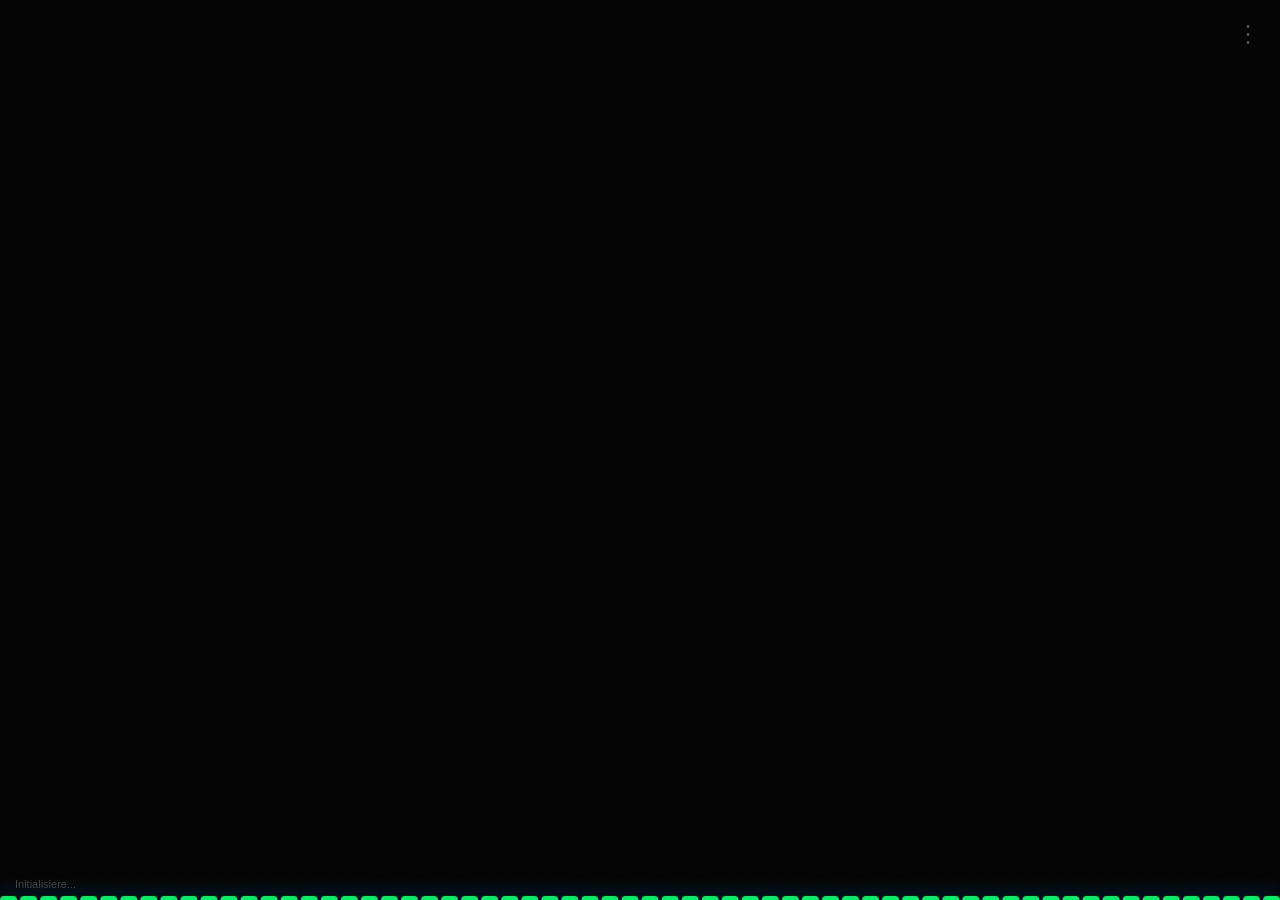
==== web/index.html @ a4150548 "inital release" ====
<!DOCTYPE html>
<html lang="de">
<head>
    <meta charset="UTF-8">
    <title>Pro Visualizer</title>
    <style>
        body { 
            margin: 0; 
            overflow: hidden; 
            background-color: #050505; 
            font-family: 'Segoe UI', sans-serif; 
            user-select: none; 
            color: #eee; 
        }

        #container { 
            width: 100%; 
            height: 100vh; 
            position: relative; 
            display: flex; 
            justify-content: center; 
            align-items: flex-end; 
        }

        canvas { 
            width: 100%; 
            height: 100%; 
            display: block; 
        }
        
        /* MEDIA INFO OVERLAY */
        #media-overlay {
            position: absolute;
            display: flex; 
            align-items: center;
            background: rgba(20, 20, 20, 0.6);
            backdrop-filter: blur(8px);
            padding: 10px; 
            border-radius: 12px;
            border: 1px solid rgba(255,255,255,0.1);
            max-width: 350px; 
            opacity: 0;
            transition: opacity 1s ease, top 0.5s, left 0.5s, right 0.5s, bottom 0.5s;
            z-index: 10;
        }
        
        .pos-tl { top: 20px; left: 20px; bottom: auto; right: auto; }
        .pos-tr { top: 20px; right: 20px; bottom: auto; left: auto; flex-direction: row-reverse; text-align: right; }
        .pos-bl { bottom: 20px; left: 20px; top: auto; right: auto; }
        .pos-br { bottom: 20px; right: 20px; top: auto; left: auto; flex-direction: row-reverse; text-align: right; }

        .pos-tr #media-cover, .pos-br #media-cover { margin-right: 0; margin-left: 12px; }

        #media-cover {
            width: 60px; height: 60px;
            border-radius: 6px; 
            object-fit: cover;
            margin-right: 12px; 
            background: #222;
            box-shadow: 0 4px 10px rgba(0,0,0,0.5);
            display: none; 
        }

        #media-text { display: flex; flex-direction: column; overflow: hidden; }
        #media-title { font-weight: bold; font-size: 14px; white-space: nowrap; overflow: hidden; text-overflow: ellipsis; color: #fff; margin-bottom: 2px; }
        #media-artist { font-size: 12px; color: #aaa; white-space: nowrap; overflow: hidden; text-overflow: ellipsis; }

        /* MENU BUTTON */
        #menu-btn {
            position: absolute; top: 15px; right: 15px;
            font-size: 24px; cursor: pointer; color: rgba(255,255,255,0.3);
            z-index: 50; padding: 5px; transition: color 0.3s;
        }
        #menu-btn:hover { color: white; }

        /* SETTINGS OVERLAY */
        #settings-modal {
            position: absolute; top: 50%; left: 50%;
            transform: translate(-50%, -50%);
            background: rgba(20, 20, 20, 0.95);
            border: 1px solid #444;
            padding: 25px; border-radius: 10px;
            box-shadow: 0 0 30px rgba(0,0,0,0.8);
            display: none;
            flex-direction: column; gap: 15px;
            width: 320px; z-index: 100;
            backdrop-filter: blur(10px);
        }
        
        #settings-modal h2 { margin: 0 0 10px 0; font-size: 18px; border-bottom: 1px solid #444; padding-bottom: 5px; }
        .setting-row { display: flex; justify-content: space-between; align-items: center; }
        .setting-col { display: flex; flex-direction: column; gap: 5px; margin-bottom: 5px; }

        select, input[type=range] { background: #333; color: white; border: 1px solid #555; padding: 5px; border-radius: 4px; outline: none; }
        
        button#save-btn {
            margin-top: 10px; background: #0575E6; border: none; color: white; 
            padding: 8px; border-radius: 4px; cursor: pointer; font-weight: bold;
        }
        button#save-btn:hover { background: #00F260; color: #000; }
        
        /* LOG CONSOLE */
        #console-overlay {
            position: absolute; top: 50px; left: 50px; right: 50px; bottom: 50px;
            background-color: rgba(10, 10, 10, 0.95); border: 1px solid #333; border-radius: 8px;
            z-index: 9999; display: none; flex-direction: column; font-family: monospace;
            backdrop-filter: blur(5px);
        }
        #console-body { flex: 1; padding: 10px; overflow-y: auto; font-size: 12px; }
        
        #status { position: absolute; bottom: 10px; left: 15px; color: #444; font-size: 11px; z-index: 5; }
    </style>
</head>
<body>

    <div id="container">
        <!-- Media Info -->
        <div id="media-overlay" class="pos-tl">
            <img id="media-cover" src="" alt="Cover">
            <div id="media-text">
                <div id="media-title"></div>
                <div id="media-artist"></div>
            </div>
        </div>

        <div id="menu-btn" onclick="toggleSettings()">&#8942;</div>

        <!-- Settings Modal -->
        <div id="settings-modal">
            <h2>Einstellungen</h2>
            
            <div class="setting-row">
                <label>Style:</label>
                <select id="style-select" onchange="changeStyle(this.value)">
                    <option value="neon">Neon Flow</option>
                    <option value="kitt">K.I.T.T.</option>
                    <option value="led">LED Matrix</option>
                    <option value="vu">Analog VU Meter</option>
                    <option value="magiceye">Magisches Auge</option>
                    <option value="synthwave">Synthwave 80s</option>
                    <option value="HoloRenderer">Radial Gravity Core</option>
                    <option value="nyancat">Nyan Cat</option>
                </select>
            </div>

            <div class="setting-row">
                <label>Gain (Gesamt):</label>
                <input type="range" min="0.1" max="3.0" step="0.05" value="1.0" oninput="updateSens(this.value)" id="sens-slider">
            </div>

            <div class="setting-row">
                <label>Info Position:</label>
                <select id="pos-select" onchange="updateMediaPos(this.value)">
                    <option value="top-left">Oben Links</option>
                    <option value="top-right">Oben Rechts</option>
                    <option value="bottom-left">Unten Links</option>
                    <option value="bottom-right">Unten Rechts</option>
                </select>
            </div>

            <!-- BASS CONFIG SEKTION -->
            <div style="border-top:1px solid #444; margin-top:5px; padding-top:10px;">
                <div class="setting-row" style="margin-bottom:5px;">
                    <label style="color:#ddd; font-weight:bold;">Bass-Meter Config</label>
                    <span id="hz-display" style="font-size:11px; color:#0f8; font-family:monospace;">30Hz - 80Hz</span>
                </div>

                <div class="setting-col">
                    <div class="setting-row">
                        <label style="font-size:12px; color:#aaa;">Bass Gain (Empfindl.):</label>
                        <span id="bass-sens-display" style="font-size:11px; color:#666;">1.2</span>
                    </div>
                    <input type="range" min="0.5" max="5.0" step="0.1" value="1.2" oninput="updateBassSens(this.value)" id="bass-sens-slider">
                </div>

                <div class="setting-col">
                    <div class="setting-row">
                        <label style="font-size:12px; color:#aaa;">Start-Frequenz (Offset):</label>
                    </div>
                    <input type="range" min="0" max="40" step="1" value="0" oninput="updateBassOffset(this.value)" id="bass-offset-slider">
                </div>

                <div class="setting-col">
                    <div class="setting-row">
                        <label style="font-size:12px; color:#aaa;">Bandbreite (Range):</label>
                        <span id="bass-val-display" style="font-size:11px; color:#666;">5</span>
                    </div>
                    <input type="range" min="1" max="20" step="1" value="5" oninput="updateBassRange(this.value)" id="bass-range-slider">
                </div>
            </div>

            <button id="save-btn" onclick="saveSettings()">Speichern (Strg+S)</button>
        </div>
        
        <canvas id="viz"></canvas>
        <div id="status">Initialisiere...</div>

        <!-- Log Konsole -->
        <div id="console-overlay">
            <div style="background:#222; padding:5px;">SYSTEM LOG [STRG+E to Close]</div>
            <div id="console-body"></div>
        </div>
    </div>

    <!-- EXTERNAL IMPORTS -->
    <script src="styles/neon.js"></script>
    <script src="styles/kitt.js"></script>
    <script src="styles/led.js"></script>
    <script src="styles/vu.js"></script>
    <script src="styles/magiceye.js"></script>

    <!-- MAIN APP LOGIC -->
    <script src="app.js"></script>
</body>
</html>
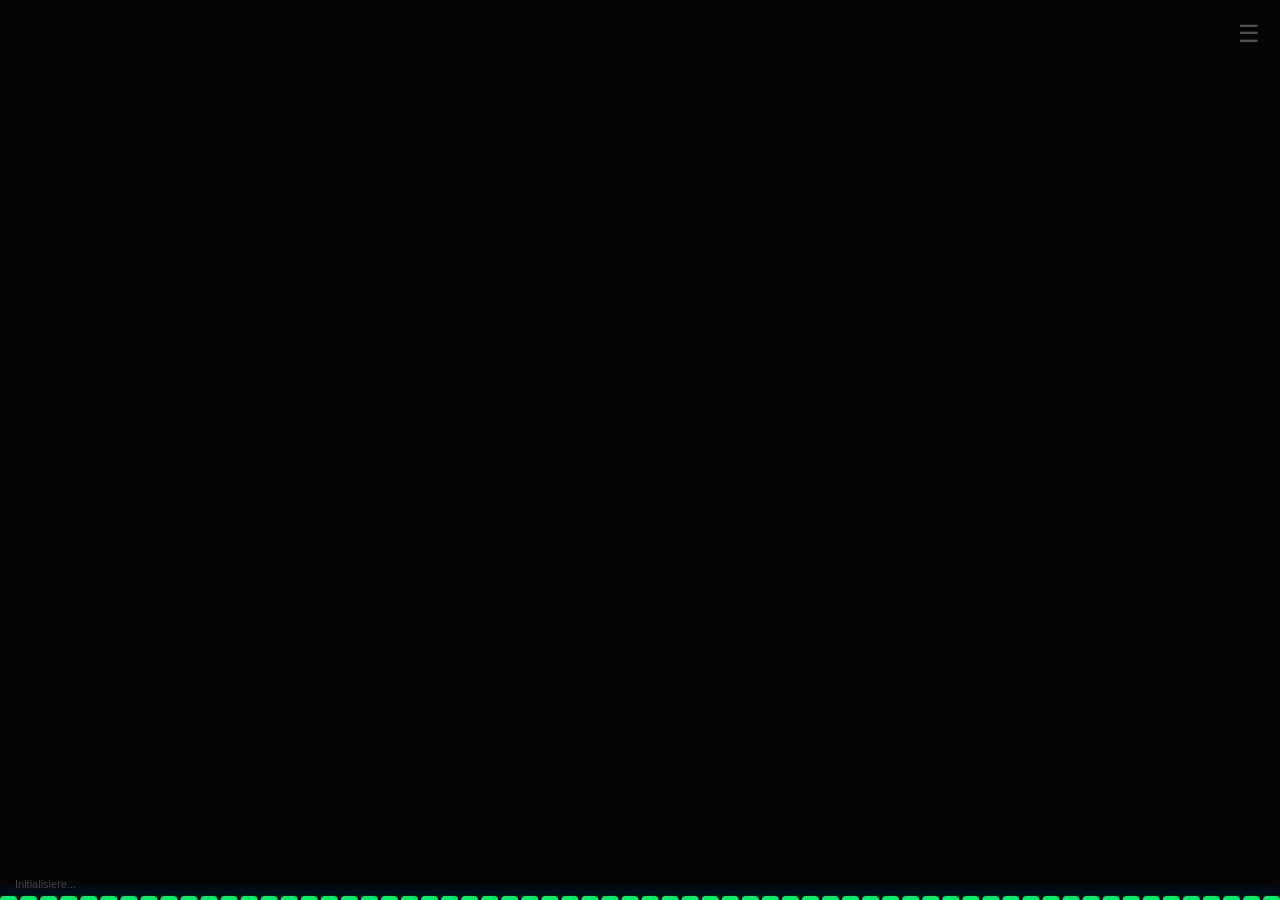
==== commit 4de38899: "Add better settings GUI" ====
--- a/web/index.html
+++ b/web/index.html
@@ -3,14 +3,24 @@
 <head>
     <meta charset="UTF-8">
     <title>Pro Visualizer</title>
-    <style>
+  <style>
+        :root {
+            --bg-color: #050505;
+            --modal-bg: #121212;
+            --panel-bg: #1e1e1e;
+            --accent-blue: #0078d7;
+            --text-main: #eeeeee;
+            --text-muted: #888888;
+            --border-color: #333333;
+        }
+
         body { 
             margin: 0; 
             overflow: hidden; 
-            background-color: #050505; 
-            font-family: 'Segoe UI', sans-serif; 
+            background-color: var(--bg-color); 
+            font-family: 'Segoe UI', Tahoma, Geneva, Verdana, sans-serif; 
             user-select: none; 
-            color: #eee; 
+            color: var(--text-main); 
         }
 
         #container { 
@@ -22,50 +32,51 @@
             align-items: flex-end; 
         }
 
-        canvas { 
-            width: 100%; 
-            height: 100%; 
-            display: block; 
+        canvas { width: 100%; height: 100%; display: block; }
+
+        /* --- MEDIA INFO --- */
+        #media-overlay {
+            position: absolute; display: flex; align-items: center;
+            background: rgba(30, 30, 30, 0.7); backdrop-filter: blur(10px);
+            padding: 10px; border-radius: 8px;
+            border: 1px solid rgba(255,255,255,0.05);
+            max-width: 350px; opacity: 0;
+            transition: opacity 1s ease; 
+            z-index: 10;
+        }
+
+        /* POSITION FIX: Reset unused coords with 'auto' */
+        .pos-tl { 
+            top: 20px; left: 20px; 
+            bottom: auto; right: auto; 
+            flex-direction: row; text-align: left; 
+        }
+        .pos-tr { 
+            top: 20px; right: 20px; 
+            bottom: auto; left: auto; 
+            flex-direction: row-reverse; text-align: right; 
+        }
+        .pos-bl { 
+            bottom: 20px; left: 20px; 
+            top: auto; right: auto; 
+            flex-direction: row; text-align: left; 
+        }
+        .pos-br { 
+            bottom: 20px; right: 20px; 
+            top: auto; left: auto; 
+            flex-direction: row-reverse; text-align: right; 
         }
         
-        /* MEDIA INFO OVERLAY */
-        #media-overlay {
-            position: absolute;
-            display: flex; 
-            align-items: center;
-            background: rgba(20, 20, 20, 0.6);
-            backdrop-filter: blur(8px);
-            padding: 10px; 
-            border-radius: 12px;
-            border: 1px solid rgba(255,255,255,0.1);
-            max-width: 350px; 
-            opacity: 0;
-            transition: opacity 1s ease, top 0.5s, left 0.5s, right 0.5s, bottom 0.5s;
-            z-index: 10;
-        }
-        
-        .pos-tl { top: 20px; left: 20px; bottom: auto; right: auto; }
-        .pos-tr { top: 20px; right: 20px; bottom: auto; left: auto; flex-direction: row-reverse; text-align: right; }
-        .pos-bl { bottom: 20px; left: 20px; top: auto; right: auto; }
-        .pos-br { bottom: 20px; right: 20px; top: auto; left: auto; flex-direction: row-reverse; text-align: right; }
-
+        /* Cover Margin Fix based on alignment */
+        .pos-tl #media-cover, .pos-bl #media-cover { margin-right: 12px; margin-left: 0; }
         .pos-tr #media-cover, .pos-br #media-cover { margin-right: 0; margin-left: 12px; }
 
-        #media-cover {
-            width: 60px; height: 60px;
-            border-radius: 6px; 
-            object-fit: cover;
-            margin-right: 12px; 
-            background: #222;
-            box-shadow: 0 4px 10px rgba(0,0,0,0.5);
-            display: none; 
-        }
-
+        #media-cover { width: 50px; height: 50px; border-radius: 4px; object-fit: cover; display: none; background: #222; }
         #media-text { display: flex; flex-direction: column; overflow: hidden; }
-        #media-title { font-weight: bold; font-size: 14px; white-space: nowrap; overflow: hidden; text-overflow: ellipsis; color: #fff; margin-bottom: 2px; }
+        #media-title { font-weight: 600; font-size: 14px; color: #fff; margin-bottom: 2px; white-space: nowrap; overflow: hidden; text-overflow: ellipsis; }
         #media-artist { font-size: 12px; color: #aaa; white-space: nowrap; overflow: hidden; text-overflow: ellipsis; }
 
-        /* MENU BUTTON */
+        /* --- MENU BUTTON --- */
         #menu-btn {
             position: absolute; top: 15px; right: 15px;
             font-size: 24px; cursor: pointer; color: rgba(255,255,255,0.3);
@@ -73,48 +84,91 @@
         }
         #menu-btn:hover { color: white; }
 
-        /* SETTINGS OVERLAY */
+        /* --- MODERN SETTINGS MODAL --- */
         #settings-modal {
             position: absolute; top: 50%; left: 50%;
             transform: translate(-50%, -50%);
-            background: rgba(20, 20, 20, 0.95);
-            border: 1px solid #444;
-            padding: 25px; border-radius: 10px;
-            box-shadow: 0 0 30px rgba(0,0,0,0.8);
-            display: none;
-            flex-direction: column; gap: 15px;
-            width: 320px; z-index: 100;
-            backdrop-filter: blur(10px);
-        }
-        
-        #settings-modal h2 { margin: 0 0 10px 0; font-size: 18px; border-bottom: 1px solid #444; padding-bottom: 5px; }
-        .setting-row { display: flex; justify-content: space-between; align-items: center; }
-        .setting-col { display: flex; flex-direction: column; gap: 5px; margin-bottom: 5px; }
-
-        select, input[type=range] { background: #333; color: white; border: 1px solid #555; padding: 5px; border-radius: 4px; outline: none; }
-        
-        button#save-btn {
-            margin-top: 10px; background: #0575E6; border: none; color: white; 
-            padding: 8px; border-radius: 4px; cursor: pointer; font-weight: bold;
-        }
-        button#save-btn:hover { background: #00F260; color: #000; }
-        
-        /* LOG CONSOLE */
-        #console-overlay {
-            position: absolute; top: 50px; left: 50px; right: 50px; bottom: 50px;
-            background-color: rgba(10, 10, 10, 0.95); border: 1px solid #333; border-radius: 8px;
-            z-index: 9999; display: none; flex-direction: column; font-family: monospace;
-            backdrop-filter: blur(5px);
-        }
+            width: 450px; height: 500px;
+            background: var(--modal-bg);
+            border: 1px solid var(--border-color);
+            border-radius: 12px;
+            box-shadow: 0 10px 40px rgba(0,0,0,0.8);
+            display: none; flex-direction: column;
+            z-index: 100; overflow: hidden;
+        }
+
+        /* HEADER / TABS */
+        .modal-header {
+            display: flex;
+            background: #181818;
+            border-bottom: 2px solid var(--border-color);
+        }
+        .tab-btn {
+            flex: 1; padding: 15px 0;
+            background: transparent; border: none;
+            color: var(--text-muted); font-weight: 600;
+            cursor: pointer; transition: 0.2s;
+            border-bottom: 3px solid transparent;
+        }
+        .tab-btn:hover { color: #fff; }
+        .tab-btn.active { color: #fff; border-bottom: 3px solid var(--accent-blue); }
+
+        /* CONTENT AREA */
+        .modal-content { flex: 1; overflow-y: auto; padding: 20px; }
+        .modal-content::-webkit-scrollbar { width: 6px; }
+        .modal-content::-webkit-scrollbar-track { background: #1a1a1a; }
+        .modal-content::-webkit-scrollbar-thumb { background: #444; border-radius: 3px; }
+
+        /* SECTIONS */
+        .section-group {
+            background: var(--panel-bg);
+            border: 1px solid var(--border-color);
+            border-radius: 6px; padding: 15px; margin-bottom: 20px;
+        }
+        .section-title {
+            color: var(--accent-blue); font-size: 11px; font-weight: bold;
+            text-transform: uppercase; letter-spacing: 1px; margin-bottom: 15px;
+        }
+
+        /* CONTROLS */
+        .control-row { display: flex; justify-content: space-between; align-items: center; margin-bottom: 12px; }
+        .control-row:last-child { margin-bottom: 0; }
+        .label-text { font-size: 13px; color: #ddd; }
+        .value-text { font-size: 13px; color: var(--accent-blue); font-family: monospace; min-width: 30px; text-align: right; }
+
+        /* ELEMENTS */
+        input[type=range] { -webkit-appearance: none; width: 140px; height: 4px; background: #444; border-radius: 2px; outline: none; }
+        input[type=range]::-webkit-slider-thumb { -webkit-appearance: none; width: 14px; height: 14px; background: #fff; border-radius: 50%; cursor: pointer; transition: 0.2s; }
+        input[type=range]::-webkit-slider-thumb:hover { transform: scale(1.2); }
+
+        .switch { position: relative; display: inline-block; width: 40px; height: 20px; }
+        .switch input { opacity: 0; width: 0; height: 0; }
+        .slider { position: absolute; cursor: pointer; top: 0; left: 0; right: 0; bottom: 0; background-color: #444; transition: .4s; border-radius: 20px; }
+        .slider:before { position: absolute; content: ""; height: 14px; width: 14px; left: 3px; bottom: 3px; background-color: white; transition: .4s; border-radius: 50%; }
+        input:checked + .slider { background-color: var(--accent-blue); }
+        input:checked + .slider:before { transform: translateX(20px); }
+
+        select { background: #252525; color: #fff; border: 1px solid #444; padding: 5px 10px; border-radius: 4px; outline: none; font-size: 13px; }
+
+        /* FOOTER */
+        .modal-footer { padding: 15px 20px; background: #181818; border-top: 1px solid var(--border-color); display: flex; justify-content: flex-end; }
+        #save-btn { background: var(--accent-blue); color: white; border: none; padding: 8px 20px; border-radius: 4px; font-weight: 600; cursor: pointer; font-size: 13px; transition: 0.2s; }
+        #save-btn:hover { filter: brightness(1.2); }
+
+        /* LOGIC */
+        .tab-content { display: none; }
+        .tab-content.active { display: block; animation: fadeIn 0.3s; }
+        @keyframes fadeIn { from { opacity: 0; transform: translateY(5px); } to { opacity: 1; transform: translateY(0); } }
+
+        #status { position: absolute; bottom: 10px; left: 15px; color: #444; font-size: 11px; z-index: 5; }
+        #console-overlay { position: absolute; top: 50px; left: 50px; right: 50px; bottom: 50px; background-color: rgba(10, 10, 10, 0.95); border: 1px solid #333; border-radius: 8px; z-index: 9999; display: none; flex-direction: column; font-family: monospace; backdrop-filter: blur(5px); }
         #console-body { flex: 1; padding: 10px; overflow-y: auto; font-size: 12px; }
-        
-        #status { position: absolute; bottom: 10px; left: 15px; color: #444; font-size: 11px; z-index: 5; }
     </style>
 </head>
 <body>
 
     <div id="container">
-        <!-- Media Info -->
+        <!-- Media Overlay -->
         <div id="media-overlay" class="pos-tl">
             <img id="media-cover" src="" alt="Cover">
             <div id="media-text">
@@ -123,92 +177,195 @@
             </div>
         </div>
 
-        <div id="menu-btn" onclick="toggleSettings()">&#8942;</div>
+        <!-- Menu Button -->
+        <div id="menu-btn" onclick="toggleSettings()">&#9776;</div>
 
         <!-- Settings Modal -->
         <div id="settings-modal">
-            <h2>Einstellungen</h2>
             
-            <div class="setting-row">
-                <label>Style:</label>
-                <select id="style-select" onchange="changeStyle(this.value)">
-                    <option value="neon">Neon Flow</option>
-                    <option value="kitt">K.I.T.T.</option>
-                    <option value="led">LED Matrix</option>
-                    <option value="vu">Analog VU Meter</option>
-                    <option value="magiceye">Magisches Auge</option>
-                    <option value="synthwave">Synthwave 80s</option>
-                    <option value="HoloRenderer">Radial Gravity Core</option>
-                    <option value="nyancat">Nyan Cat</option>
-                </select>
+            <!-- Tabs Header -->
+            <div class="modal-header">
+                <button class="tab-btn" onclick="openTab('general')">General</button>
+                <button class="tab-btn" onclick="openTab('audio')">Visuals</button>
+                <button class="tab-btn active" onclick="openTab('bass')">Bass Engine</button>
             </div>
 
-            <div class="setting-row">
-                <label>Gain (Gesamt):</label>
-                <input type="range" min="0.1" max="3.0" step="0.05" value="1.0" oninput="updateSens(this.value)" id="sens-slider">
+            <!-- Scrollable Content -->
+            <div class="modal-content">
+                
+                <!-- TAB: GENERAL -->
+                <div id="tab-general" class="tab-content">
+                    <div class="section-group">
+                        <div class="section-title">Overlay Settings</div>
+                        
+                        <div class="control-row">
+                            <span class="label-text">Media Info Position</span>
+                            <select id="pos-select" onchange="updateMediaPos(this.value)">
+                                <option value="top-left">Top Left</option>
+                                <option value="top-right">Top Right</option>
+                                <option value="bottom-left">Bottom Left</option>
+                                <option value="bottom-right">Bottom Right</option>
+                            </select>
+                        </div>
+                    </div>
+                </div>
+
+                <!-- TAB: VISUALS -->
+                <div id="tab-audio" class="tab-content">
+                    <div class="section-group">
+                        <div class="section-title">Visual Style</div>
+                        <div class="control-row">
+                            <span class="label-text">Select Theme</span>
+                            <select id="style-select" onchange="changeStyle(this.value)">
+                                <option value="neon">Neon Flow</option>
+                                <option value="kitt">K.I.T.T.</option>
+                                <option value="led">LED Matrix</option>
+                                <option value="vu">Analog VU</option>
+                                <option value="magiceye">Magic Eye</option>
+                                <option value="synthwave">Synthwave 80s</option>
+                                <option value="HoloRenderer">Gravity Core</option>
+                                <option value="nyancat">Nyan Cat</option>
+                            </select>
+                        </div>
+                    </div>
+
+                    <div class="section-group">
+                        <div class="section-title">Global Audio</div>
+                        <div class="control-row">
+                            <span class="label-text">Master Gain</span>
+                            <div style="display:flex; align-items:center; gap:10px;">
+                                <input type="range" min="0.1" max="3.0" step="0.05" value="1.0" oninput="updateLabel('lbl-gain', this.value); updateSens(this.value)" id="sens-slider">
+                                <span id="lbl-gain" class="value-text">1.0</span>
+                            </div>
+                        </div>
+                    </div>
+                </div>
+
+                <!-- TAB: BASS ENGINE -->
+                <div id="tab-bass" class="tab-content active">
+                    
+                    <!-- BASS DETECTION -->
+                    <div class="section-group">
+                        <div class="section-title">Bass Detection</div>
+                        
+                        <div class="control-row">
+                            <span class="label-text">Sensitivity</span>
+                            <div style="display:flex; align-items:center; gap:10px;">
+                                <input type="range" min="0.5" max="5.0" step="0.1" value="1.2" id="bass-sens-slider" oninput="updateLabel('lbl-bsens', this.value); updateBassSens(this.value)">
+                                <span id="lbl-bsens" class="value-text">1.2</span>
+                            </div>
+                        </div>
+
+                        <div class="control-row">
+                            <span class="label-text">Freq Range</span>
+                            <div style="display:flex; align-items:center; gap:10px;">
+                                <input type="range" min="1" max="20" step="1" value="5" id="bass-range-slider" oninput="updateLabel('lbl-brange', this.value); updateBassRange(this.value)">
+                                <span id="lbl-brange" class="value-text">5</span>
+                            </div>
+                        </div>
+
+                        <div class="control-row">
+                            <span class="label-text">Offset</span>
+                            <div style="display:flex; align-items:center; gap:10px;">
+                                <input type="range" min="0" max="40" step="1" value="0" id="bass-offset-slider" oninput="updateLabel('lbl-boffset', this.value); updateBassOffset(this.value)">
+                                <span id="lbl-boffset" class="value-text">0</span>
+                            </div>
+                        </div>
+                    </div>
+
+                    <!-- EFFECTS -->
+                    <div class="section-group">
+                        <div class="section-title">Effects</div>
+                        
+                        <div class="control-row">
+                            <span class="label-text">Visual Pulse</span>
+                            <label class="switch">
+                                <input type="checkbox" id="chk-pulse" checked>
+                                <span class="slider"></span>
+                            </label>
+                        </div>
+
+                        <div class="control-row">
+                            <span class="label-text">Particle</span>
+                            <label class="switch">
+                                <input type="checkbox" id="particle" checked>
+                                <span class="slider"></span>
+                            </label>
+                        </div>
+                    </div>
+
+                    <!-- Particle PROPERTIES -->
+                    <div class="section-group">
+                        <div class="section-title">Particle Properties</div>
+                        
+                        <div class="control-row">
+                            <span class="label-text">Threshold</span>
+                            <div style="display:flex; align-items:center; gap:10px;">
+                                <input type="range" min="0" max="100" value="20" id="particle-threshold" oninput="updateLabel('lbl-sthresh', this.value)">
+                                <span id="lbl-sthresh" class="value-text">20</span>
+                            </div>
+                        </div>
+
+                    <div class="control-row">
+                      <span class="label-text">Intensity</span>
+                      <div style="display:flex; align-items:center; gap:10px;">
+                        <input type="range" min="0" max="100" step="1" value="50" id="particle-intensity" oninput="updateLabel('lbl-sint', this.value)">
+                        <span id="lbl-sint" class="value-text">50</span>
+                      </div>
+                     </div>
+                    </div>
+
+                </div>
+
             </div>
 
-            <div class="setting-row">
-                <label>Info Position:</label>
-                <select id="pos-select" onchange="updateMediaPos(this.value)">
-                    <option value="top-left">Oben Links</option>
-                    <option value="top-right">Oben Rechts</option>
-                    <option value="bottom-left">Unten Links</option>
-                    <option value="bottom-right">Unten Rechts</option>
-                </select>
+            <!-- Footer -->
+            <div class="modal-footer">
+                <button id="save-btn" onclick="saveSettings()">Save Settings</button>
             </div>
-
-            <!-- BASS CONFIG SEKTION -->
-            <div style="border-top:1px solid #444; margin-top:5px; padding-top:10px;">
-                <div class="setting-row" style="margin-bottom:5px;">
-                    <label style="color:#ddd; font-weight:bold;">Bass-Meter Config</label>
-                    <span id="hz-display" style="font-size:11px; color:#0f8; font-family:monospace;">30Hz - 80Hz</span>
-                </div>
-
-                <div class="setting-col">
-                    <div class="setting-row">
-                        <label style="font-size:12px; color:#aaa;">Bass Gain (Empfindl.):</label>
-                        <span id="bass-sens-display" style="font-size:11px; color:#666;">1.2</span>
-                    </div>
-                    <input type="range" min="0.5" max="5.0" step="0.1" value="1.2" oninput="updateBassSens(this.value)" id="bass-sens-slider">
-                </div>
-
-                <div class="setting-col">
-                    <div class="setting-row">
-                        <label style="font-size:12px; color:#aaa;">Start-Frequenz (Offset):</label>
-                    </div>
-                    <input type="range" min="0" max="40" step="1" value="0" oninput="updateBassOffset(this.value)" id="bass-offset-slider">
-                </div>
-
-                <div class="setting-col">
-                    <div class="setting-row">
-                        <label style="font-size:12px; color:#aaa;">Bandbreite (Range):</label>
-                        <span id="bass-val-display" style="font-size:11px; color:#666;">5</span>
-                    </div>
-                    <input type="range" min="1" max="20" step="1" value="5" oninput="updateBassRange(this.value)" id="bass-range-slider">
-                </div>
-            </div>
-
-            <button id="save-btn" onclick="saveSettings()">Speichern (Strg+S)</button>
         </div>
-        
+
         <canvas id="viz"></canvas>
         <div id="status">Initialisiere...</div>
-
-        <!-- Log Konsole -->
+        
+        <!-- Log Console -->
         <div id="console-overlay">
             <div style="background:#222; padding:5px;">SYSTEM LOG [STRG+E to Close]</div>
             <div id="console-body"></div>
         </div>
     </div>
-
     <!-- EXTERNAL IMPORTS -->
     <script src="styles/neon.js"></script>
     <script src="styles/kitt.js"></script>
     <script src="styles/led.js"></script>
     <script src="styles/vu.js"></script>
     <script src="styles/magiceye.js"></script>
-
+     <script>
+        // --- UI UTILS ---
+        function toggleSettings() {
+            const modal = document.getElementById('settings-modal');
+            modal.style.display = (modal.style.display === 'flex') ? 'none' : 'flex';
+        }
+
+        function openTab(tabName) {
+            // Hide all
+            document.querySelectorAll('.tab-content').forEach(el => el.classList.remove('active'));
+            document.querySelectorAll('.tab-btn').forEach(el => el.classList.remove('active'));
+            
+            // Show target
+            document.getElementById('tab-' + tabName).classList.add('active');
+            
+            // Highlight button
+            const btns = document.querySelectorAll('.tab-btn');
+            if(tabName === 'general') btns[0].classList.add('active');
+            if(tabName === 'audio') btns[1].classList.add('active');
+            if(tabName === 'bass') btns[2].classList.add('active');
+        }
+
+        function updateLabel(id, val) {
+            document.getElementById(id).innerText = val;
+        }
+    </script>
     <!-- MAIN APP LOGIC -->
     <script src="app.js"></script>
 </body>
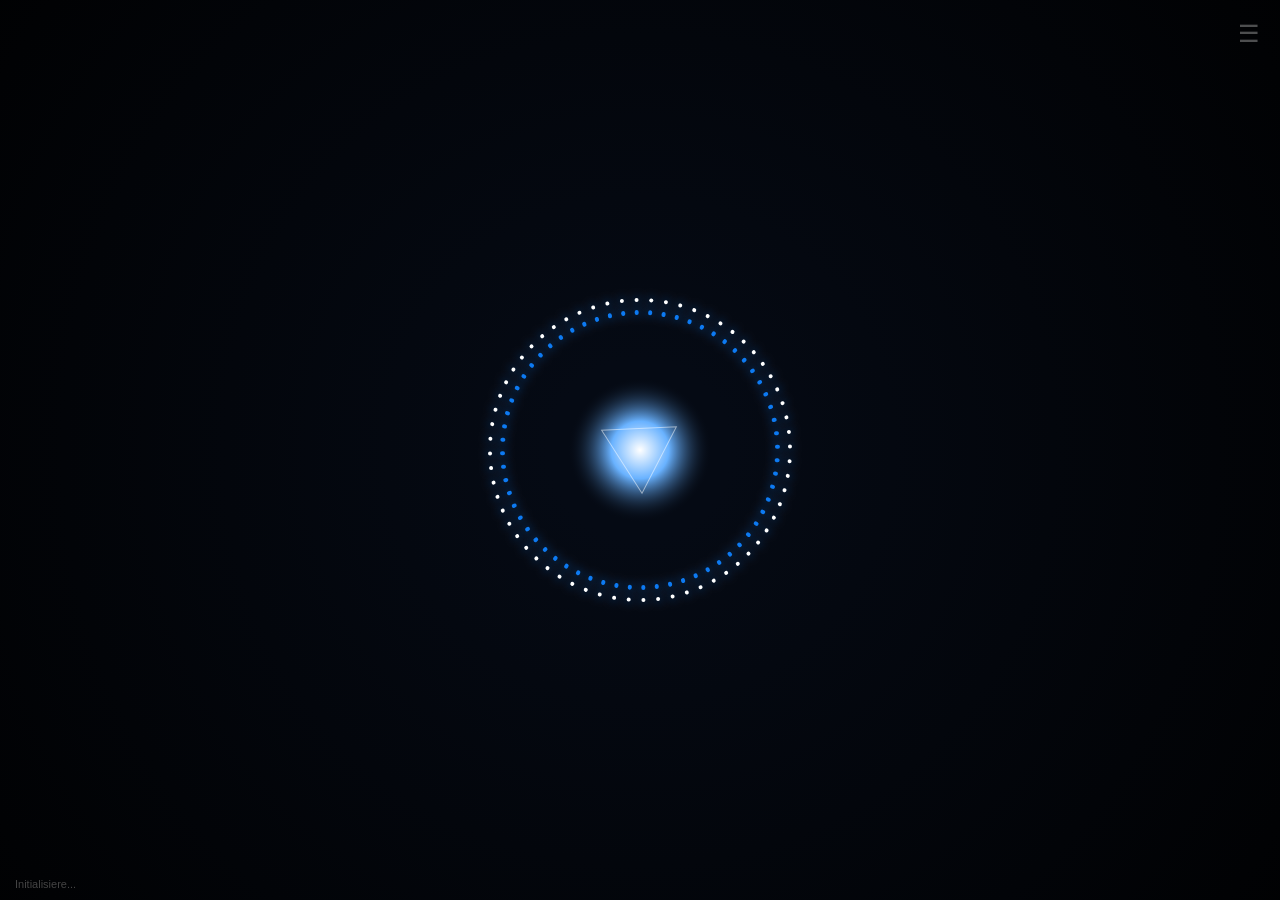
==== commit fc269427: "add LIVE SHOW LASER/METAL" ====
--- a/web/index.html
+++ b/web/index.html
@@ -225,6 +225,8 @@
                                 <option value="synthwave">Synthwave 80s</option>
                                 <option value="HoloRenderer">Gravity Core</option>
                                 <option value="nyancat">Nyan Cat</option>
+								<option value="lasershow">Laser Stage Show</option>
+								<option value="metal">Metal Stage Show</option>
                             </select>
                         </div>
                     </div>
@@ -340,6 +342,8 @@
     <script src="styles/led.js"></script>
     <script src="styles/vu.js"></script>
     <script src="styles/magiceye.js"></script>
+	<script src="styles/laser.js"></script>
+	<script src="styles/metal.js"></script>
      <script>
         // --- UI UTILS ---
         function toggleSettings() {
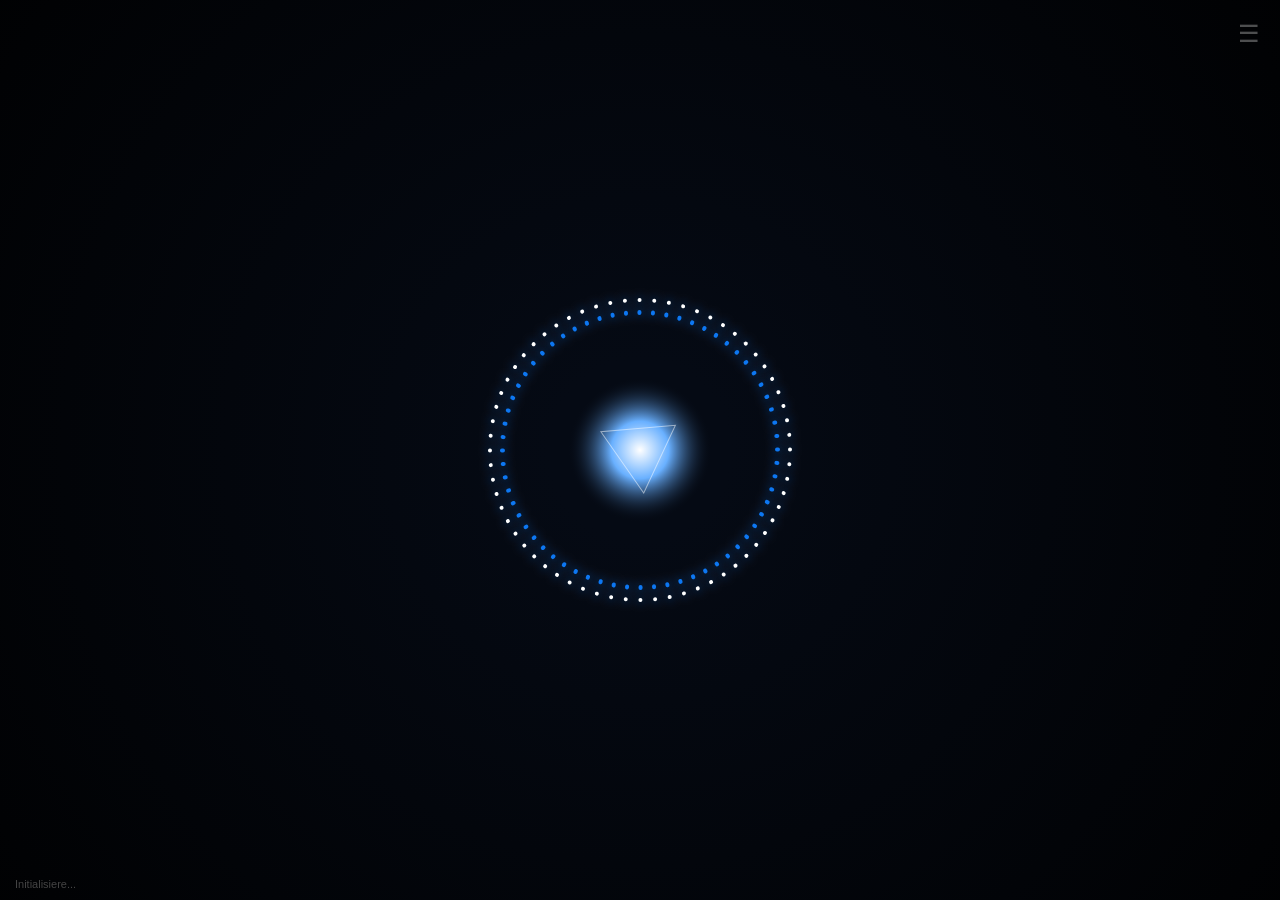
==== commit e1815f4b: "add live performance" ====
--- a/web/index.html
+++ b/web/index.html
@@ -227,6 +227,7 @@
                                 <option value="nyancat">Nyan Cat</option>
 								<option value="lasershow">Laser Stage Show</option>
 								<option value="metal">Metal Stage Show</option>
+								<option value="FractalOscilloscope">Fractal Oscilloscope</option>
                             </select>
                         </div>
                     </div>
@@ -344,6 +345,7 @@
     <script src="styles/magiceye.js"></script>
 	<script src="styles/laser.js"></script>
 	<script src="styles/metal.js"></script>
+	<script src="styles/FractalOscilloscope.js"></script>
      <script>
         // --- UI UTILS ---
         function toggleSettings() {
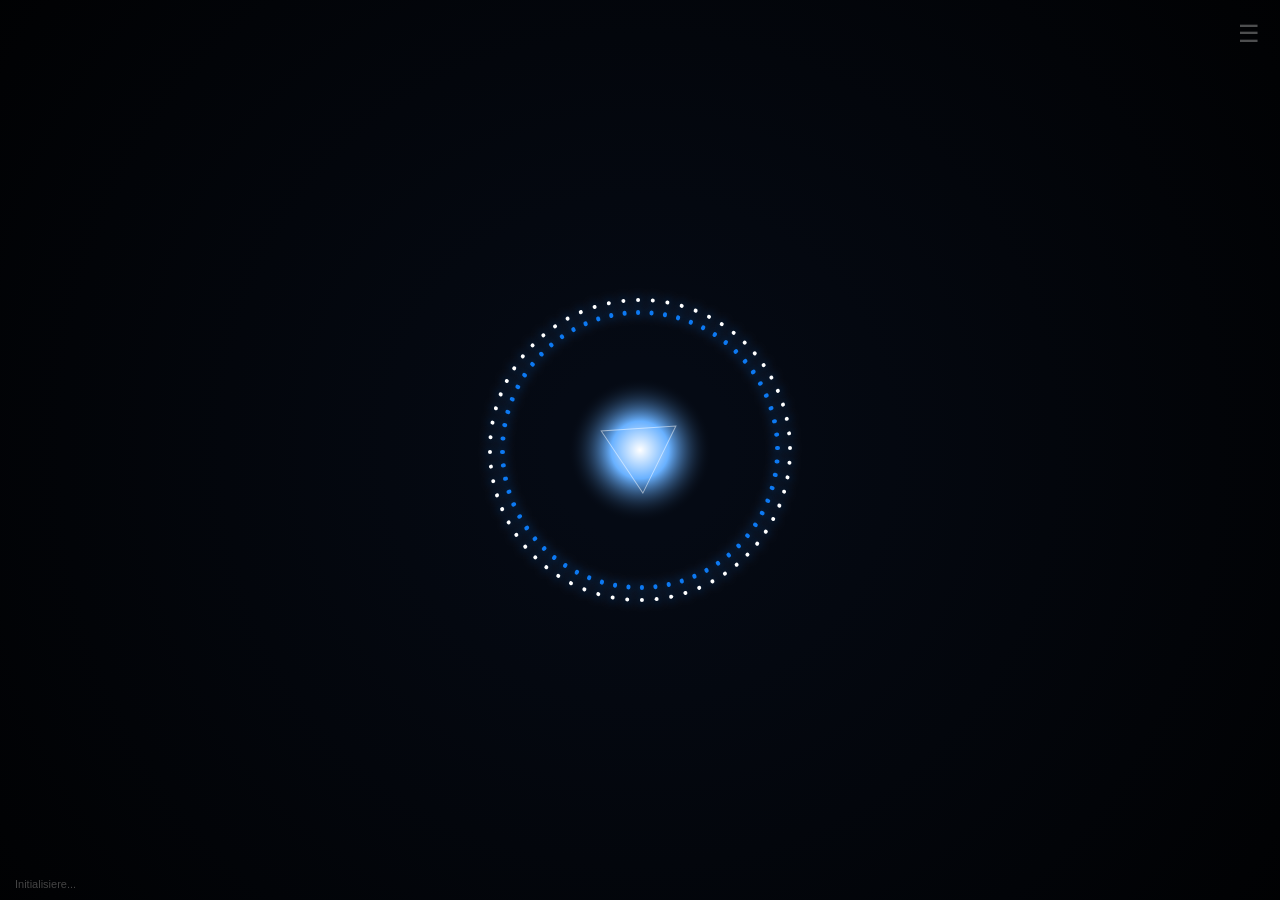
==== commit f06d1f6e: "Add new themes" ====
--- a/web/index.html
+++ b/web/index.html
@@ -228,6 +228,12 @@
 								<option value="lasershow">Laser Stage Show</option>
 								<option value="metal">Metal Stage Show</option>
 								<option value="FractalOscilloscope">Fractal Oscilloscope</option>
+								<option value="Dubstep">Dubstep</option>
+								<option value="amp">Old Amp</option>
+								<option value="lemontree">Lemon Tree</option>
+								<option value="deepsea">Deepsea</option>
+								<option value="scope">Scope</option>
+								<option value="wave">Neon Wave</option>
                             </select>
                         </div>
                     </div>
@@ -346,6 +352,12 @@
 	<script src="styles/laser.js"></script>
 	<script src="styles/metal.js"></script>
 	<script src="styles/FractalOscilloscope.js"></script>
+	<script src="styles/Dubstep.js"></script>
+	<script src="styles/amp.js"></script>
+	<script src="styles/lemontree.js"></script>
+	<script src="styles/deepsea.js"></script>
+	<script src="styles/scope.js"></script>
+	<script src="styles/wave.js"></script>
      <script>
         // --- UI UTILS ---
         function toggleSettings() {
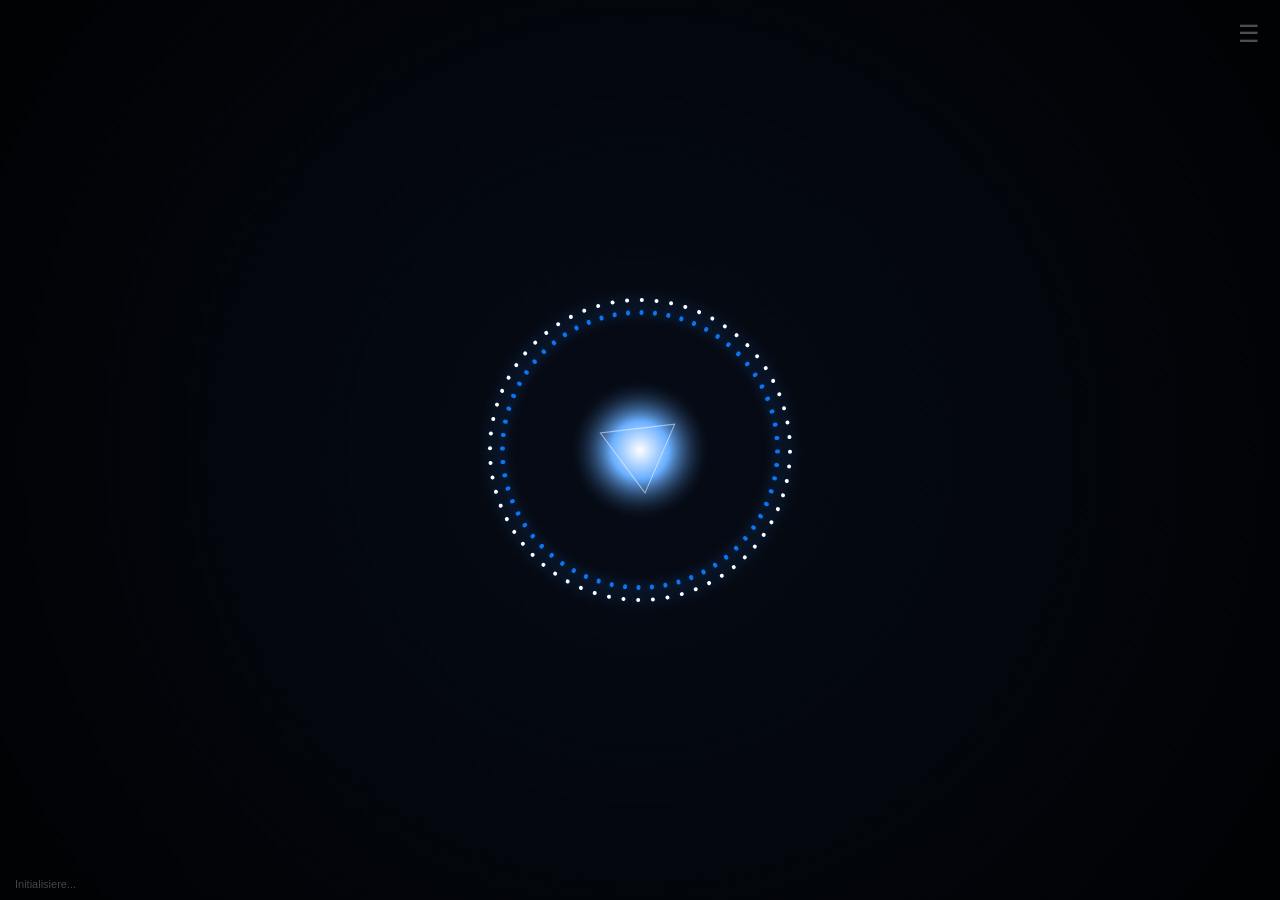
==== commit b8cced14: "Add themes" ====
--- a/web/index.html
+++ b/web/index.html
@@ -234,6 +234,9 @@
 								<option value="deepsea">Deepsea</option>
 								<option value="scope">Scope</option>
 								<option value="wave">Neon Wave</option>
+								<option value="oscilloscopemusic">Oscilloscope Music</option>
+								<option value="metalconcert">Metal Concert</option>
+								<option value="background">A perfect background (if you are cosyfluf)</option>
                             </select>
                         </div>
                     </div>
@@ -358,6 +361,9 @@
 	<script src="styles/deepsea.js"></script>
 	<script src="styles/scope.js"></script>
 	<script src="styles/wave.js"></script>
+	<script src="styles/oscilloscopemusic.js"></script>
+	<script src="styles/metalconcert.js"></script>
+	<script src="styles/background.js"></script>
      <script>
         // --- UI UTILS ---
         function toggleSettings() {
@@ -384,7 +390,6 @@
             document.getElementById(id).innerText = val;
         }
     </script>
-    <!-- MAIN APP LOGIC -->
     <script src="app.js"></script>
 </body>
 </html>
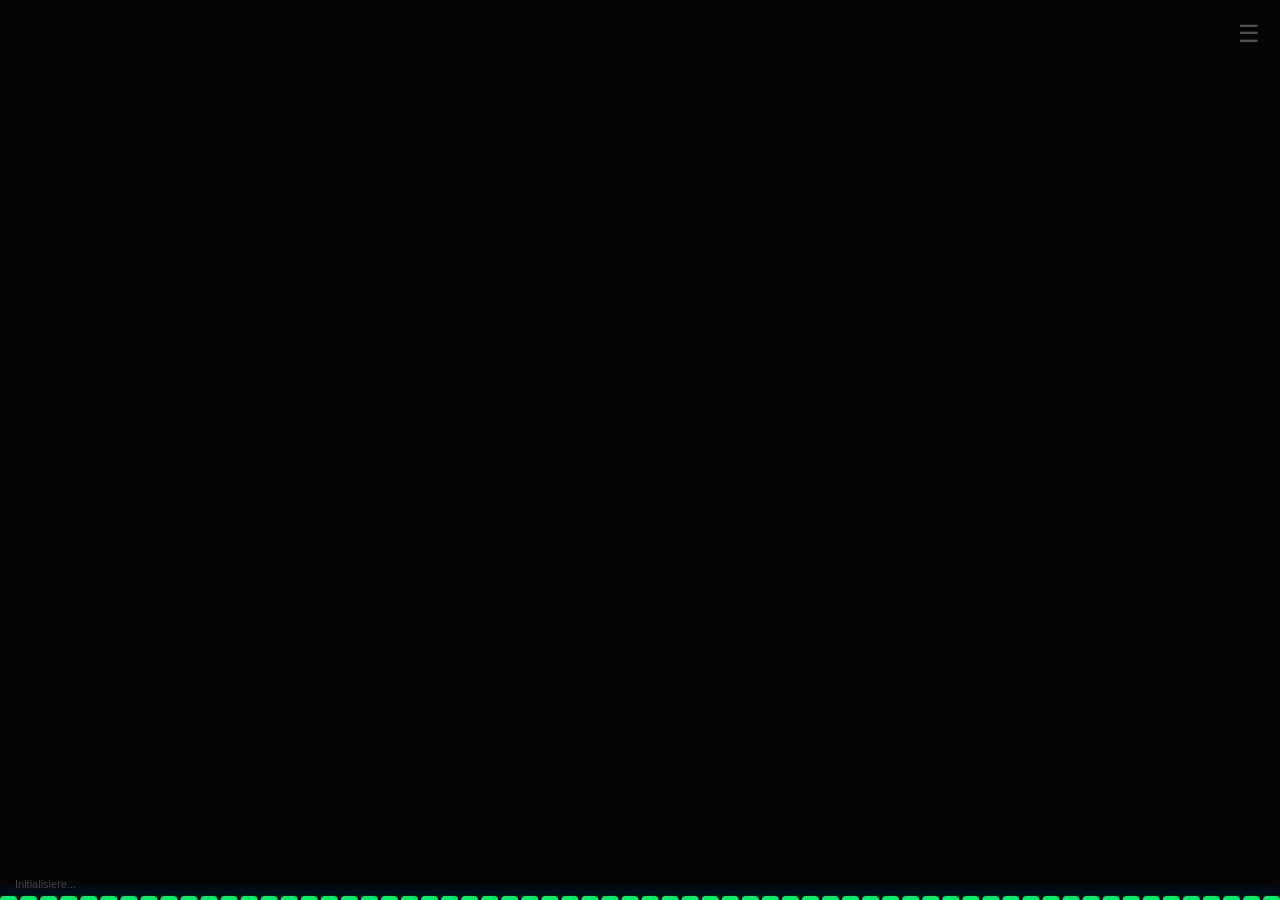
==== commit ff92e576: "Add editor/Cleaned files" ====
--- a/web/index.html
+++ b/web/index.html
@@ -3,7 +3,7 @@
 <head>
     <meta charset="UTF-8">
     <title>Pro Visualizer</title>
-  <style>
+    <style>
         :root {
             --bg-color: #050505;
             --modal-bg: #121212;
@@ -45,29 +45,11 @@
             z-index: 10;
         }
 
-        /* POSITION FIX: Reset unused coords with 'auto' */
-        .pos-tl { 
-            top: 20px; left: 20px; 
-            bottom: auto; right: auto; 
-            flex-direction: row; text-align: left; 
-        }
-        .pos-tr { 
-            top: 20px; right: 20px; 
-            bottom: auto; left: auto; 
-            flex-direction: row-reverse; text-align: right; 
-        }
-        .pos-bl { 
-            bottom: 20px; left: 20px; 
-            top: auto; right: auto; 
-            flex-direction: row; text-align: left; 
-        }
-        .pos-br { 
-            bottom: 20px; right: 20px; 
-            top: auto; left: auto; 
-            flex-direction: row-reverse; text-align: right; 
-        }
+        .pos-tl { top: 20px; left: 20px; bottom: auto; right: auto; flex-direction: row; text-align: left; }
+        .pos-tr { top: 20px; right: 20px; bottom: auto; left: auto; flex-direction: row-reverse; text-align: right; }
+        .pos-bl { bottom: 20px; left: 20px; top: auto; right: auto; flex-direction: row; text-align: left; }
+        .pos-br { bottom: 20px; right: 20px; top: auto; left: auto; flex-direction: row-reverse; text-align: right; }
         
-        /* Cover Margin Fix based on alignment */
         .pos-tl #media-cover, .pos-bl #media-cover { margin-right: 12px; margin-left: 0; }
         .pos-tr #media-cover, .pos-br #media-cover { margin-right: 0; margin-left: 12px; }
 
@@ -84,11 +66,11 @@
         }
         #menu-btn:hover { color: white; }
 
-        /* --- MODERN SETTINGS MODAL --- */
+        /* --- SETTINGS MODAL --- */
         #settings-modal {
             position: absolute; top: 50%; left: 50%;
             transform: translate(-50%, -50%);
-            width: 450px; height: 500px;
+            width: 450px; height: 550px;
             background: var(--modal-bg);
             border: 1px solid var(--border-color);
             border-radius: 12px;
@@ -97,50 +79,26 @@
             z-index: 100; overflow: hidden;
         }
 
-        /* HEADER / TABS */
-        .modal-header {
-            display: flex;
-            background: #181818;
-            border-bottom: 2px solid var(--border-color);
-        }
-        .tab-btn {
-            flex: 1; padding: 15px 0;
-            background: transparent; border: none;
-            color: var(--text-muted); font-weight: 600;
-            cursor: pointer; transition: 0.2s;
-            border-bottom: 3px solid transparent;
-        }
+        .modal-header { display: flex; background: #181818; border-bottom: 2px solid var(--border-color); }
+        .tab-btn { flex: 1; padding: 15px 0; background: transparent; border: none; color: var(--text-muted); font-weight: 600; cursor: pointer; transition: 0.2s; border-bottom: 3px solid transparent; }
         .tab-btn:hover { color: #fff; }
         .tab-btn.active { color: #fff; border-bottom: 3px solid var(--accent-blue); }
 
-        /* CONTENT AREA */
         .modal-content { flex: 1; overflow-y: auto; padding: 20px; }
         .modal-content::-webkit-scrollbar { width: 6px; }
         .modal-content::-webkit-scrollbar-track { background: #1a1a1a; }
         .modal-content::-webkit-scrollbar-thumb { background: #444; border-radius: 3px; }
 
-        /* SECTIONS */
-        .section-group {
-            background: var(--panel-bg);
-            border: 1px solid var(--border-color);
-            border-radius: 6px; padding: 15px; margin-bottom: 20px;
-        }
-        .section-title {
-            color: var(--accent-blue); font-size: 11px; font-weight: bold;
-            text-transform: uppercase; letter-spacing: 1px; margin-bottom: 15px;
-        }
-
-        /* CONTROLS */
+        .section-group { background: var(--panel-bg); border: 1px solid var(--border-color); border-radius: 6px; padding: 15px; margin-bottom: 20px; }
+        .section-title { color: var(--accent-blue); font-size: 11px; font-weight: bold; text-transform: uppercase; letter-spacing: 1px; margin-bottom: 15px; }
+
         .control-row { display: flex; justify-content: space-between; align-items: center; margin-bottom: 12px; }
-        .control-row:last-child { margin-bottom: 0; }
         .label-text { font-size: 13px; color: #ddd; }
         .value-text { font-size: 13px; color: var(--accent-blue); font-family: monospace; min-width: 30px; text-align: right; }
 
-        /* ELEMENTS */
         input[type=range] { -webkit-appearance: none; width: 140px; height: 4px; background: #444; border-radius: 2px; outline: none; }
         input[type=range]::-webkit-slider-thumb { -webkit-appearance: none; width: 14px; height: 14px; background: #fff; border-radius: 50%; cursor: pointer; transition: 0.2s; }
-        input[type=range]::-webkit-slider-thumb:hover { transform: scale(1.2); }
-
+        
         .switch { position: relative; display: inline-block; width: 40px; height: 20px; }
         .switch input { opacity: 0; width: 0; height: 0; }
         .slider { position: absolute; cursor: pointer; top: 0; left: 0; right: 0; bottom: 0; background-color: #444; transition: .4s; border-radius: 20px; }
@@ -150,12 +108,9 @@
 
         select { background: #252525; color: #fff; border: 1px solid #444; padding: 5px 10px; border-radius: 4px; outline: none; font-size: 13px; }
 
-        /* FOOTER */
         .modal-footer { padding: 15px 20px; background: #181818; border-top: 1px solid var(--border-color); display: flex; justify-content: flex-end; }
-        #save-btn { background: var(--accent-blue); color: white; border: none; padding: 8px 20px; border-radius: 4px; font-weight: 600; cursor: pointer; font-size: 13px; transition: 0.2s; }
-        #save-btn:hover { filter: brightness(1.2); }
-
-        /* LOGIC */
+        #save-btn { background: var(--accent-blue); color: white; border: none; padding: 8px 20px; border-radius: 4px; font-weight: 600; cursor: pointer; transition: 0.2s; }
+
         .tab-content { display: none; }
         .tab-content.active { display: block; animation: fadeIn 0.3s; }
         @keyframes fadeIn { from { opacity: 0; transform: translateY(5px); } to { opacity: 1; transform: translateY(0); } }
@@ -163,6 +118,15 @@
         #status { position: absolute; bottom: 10px; left: 15px; color: #444; font-size: 11px; z-index: 5; }
         #console-overlay { position: absolute; top: 50px; left: 50px; right: 50px; bottom: 50px; background-color: rgba(10, 10, 10, 0.95); border: 1px solid #333; border-radius: 8px; z-index: 9999; display: none; flex-direction: column; font-family: monospace; backdrop-filter: blur(5px); }
         #console-body { flex: 1; padding: 10px; overflow-y: auto; font-size: 12px; }
+        
+        /* Custom Theme List Styles */
+        #custom-themes-list div {
+            transition: background 0.2s;
+            cursor: default;
+        }
+        #custom-themes-list div:hover {
+            background: rgba(0, 120, 215, 0.1);
+        }
     </style>
 </head>
 <body>
@@ -182,22 +146,17 @@
 
         <!-- Settings Modal -->
         <div id="settings-modal">
-            
-            <!-- Tabs Header -->
             <div class="modal-header">
                 <button class="tab-btn" onclick="openTab('general')">General</button>
-                <button class="tab-btn" onclick="openTab('audio')">Visuals</button>
-                <button class="tab-btn active" onclick="openTab('bass')">Bass Engine</button>
+                <button class="tab-btn active" onclick="openTab('audio')">Visuals</button>
+                <button class="tab-btn" onclick="openTab('bass')">Bass Engine</button>
             </div>
 
-            <!-- Scrollable Content -->
             <div class="modal-content">
-                
                 <!-- TAB: GENERAL -->
                 <div id="tab-general" class="tab-content">
                     <div class="section-group">
                         <div class="section-title">Overlay Settings</div>
-                        
                         <div class="control-row">
                             <span class="label-text">Media Info Position</span>
                             <select id="pos-select" onchange="updateMediaPos(this.value)">
@@ -211,7 +170,7 @@
                 </div>
 
                 <!-- TAB: VISUALS -->
-                <div id="tab-audio" class="tab-content">
+                <div id="tab-audio" class="tab-content active">
                     <div class="section-group">
                         <div class="section-title">Visual Style</div>
                         <div class="control-row">
@@ -225,18 +184,18 @@
                                 <option value="synthwave">Synthwave 80s</option>
                                 <option value="HoloRenderer">Gravity Core</option>
                                 <option value="nyancat">Nyan Cat</option>
-								<option value="lasershow">Laser Stage Show</option>
-								<option value="metal">Metal Stage Show</option>
-								<option value="FractalOscilloscope">Fractal Oscilloscope</option>
-								<option value="Dubstep">Dubstep</option>
-								<option value="amp">Old Amp</option>
-								<option value="lemontree">Lemon Tree</option>
-								<option value="deepsea">Deepsea</option>
-								<option value="scope">Scope</option>
-								<option value="wave">Neon Wave</option>
-								<option value="oscilloscopemusic">Oscilloscope Music</option>
-								<option value="metalconcert">Metal Concert</option>
-								<option value="background">A perfect background (if you are cosyfluf)</option>
+                                <option value="lasershow">Laser Stage Show</option>
+                                <option value="metal">Metal Stage Show</option>
+                                <option value="FractalOscilloscope">Fractal Oscilloscope</option>
+                                <option value="Dubstep">Dubstep</option>
+                                <option value="amp">Old Amp</option>
+                                <option value="lemontree">Lemon Tree</option>
+                                <option value="deepsea">Deepsea</option>
+                                <option value="scope">Scope</option>
+                                <option value="wave">Neon Wave</option>
+                                <option value="oscilloscopemusic">Oscilloscope Music</option>
+                                <option value="metalconcert">Metal Concert</option>
+                                <option value="background">Cosy Background</option>
                             </select>
                         </div>
                     </div>
@@ -246,20 +205,27 @@
                         <div class="control-row">
                             <span class="label-text">Master Gain</span>
                             <div style="display:flex; align-items:center; gap:10px;">
-                                <input type="range" min="0.1" max="3.0" step="0.05" value="1.0" oninput="updateLabel('lbl-gain', this.value); updateSens(this.value)" id="sens-slider">
+                                <input type="range" min="0.1" max="5.0" step="0.05" value="1.0" oninput="updateLabel('lbl-gain', this.value); updateSens(this.value)" id="sens-slider">
                                 <span id="lbl-gain" class="value-text">1.0</span>
                             </div>
                         </div>
                     </div>
+
+                    <div class="section-group">
+                        <div class="section-title">Custom Themes</div>
+                        <div id="custom-themes-list" style="margin-bottom: 10px; max-height: 120px; overflow-y: auto; background: #151515; border-radius: 4px; padding: 5px; border: 1px solid #333;">
+                            <div style="color: #666; font-size: 11px; text-align: center; padding: 10px;">No custom themes found</div>
+                        </div>
+                        <button id="open-editor-btn" onclick="openEditor()" style="width:100%; padding:10px; background:#333; color:white; border:1px solid #444; border-radius:4px; cursor:pointer; font-weight: bold;">
+                            + Create Your Own
+                        </button>
+                    </div>
                 </div>
 
                 <!-- TAB: BASS ENGINE -->
-                <div id="tab-bass" class="tab-content active">
-                    
-                    <!-- BASS DETECTION -->
+                <div id="tab-bass" class="tab-content">
                     <div class="section-group">
                         <div class="section-title">Bass Detection</div>
-                        
                         <div class="control-row">
                             <span class="label-text">Sensitivity</span>
                             <div style="display:flex; align-items:center; gap:10px;">
@@ -267,7 +233,6 @@
                                 <span id="lbl-bsens" class="value-text">1.2</span>
                             </div>
                         </div>
-
                         <div class="control-row">
                             <span class="label-text">Freq Range</span>
                             <div style="display:flex; align-items:center; gap:10px;">
@@ -275,7 +240,6 @@
                                 <span id="lbl-brange" class="value-text">5</span>
                             </div>
                         </div>
-
                         <div class="control-row">
                             <span class="label-text">Offset</span>
                             <div style="display:flex; align-items:center; gap:10px;">
@@ -285,53 +249,37 @@
                         </div>
                     </div>
 
-                    <!-- EFFECTS -->
+                    <div class="section-group">
+                        <div class="section-title">Particle Properties</div>
+                        <div class="control-row">
+                            <span class="label-text">Threshold</span>
+                            <div style="display:flex; align-items:center; gap:10px;">
+                                <input type="range" min="0" max="100" value="20" id="particle-threshold" oninput="updateLabel('lbl-sthresh', this.value)">
+                                <span id="lbl-sthresh" class="value-text">20</span>
+                            </div>
+                        </div>
+                        <div class="control-row">
+                            <span class="label-text">Intensity</span>
+                            <div style="display:flex; align-items:center; gap:10px;">
+                                <input type="range" min="0" max="100" step="1" value="50" id="particle-intensity" oninput="updateLabel('lbl-sint', this.value)">
+                                <span id="lbl-sint" class="value-text">50</span>
+                            </div>
+                        </div>
+                    </div>
+                    
                     <div class="section-group">
                         <div class="section-title">Effects</div>
-                        
-                        <div class="control-row">
-                            <span class="label-text">Visual Pulse</span>
-                            <label class="switch">
-                                <input type="checkbox" id="chk-pulse" checked>
-                                <span class="slider"></span>
-                            </label>
-                        </div>
-
-                        <div class="control-row">
-                            <span class="label-text">Particle</span>
+                        <div class="control-row">
+                            <span class="label-text">Particle Enabled</span>
                             <label class="switch">
                                 <input type="checkbox" id="particle" checked>
                                 <span class="slider"></span>
                             </label>
                         </div>
                     </div>
-
-                    <!-- Particle PROPERTIES -->
-                    <div class="section-group">
-                        <div class="section-title">Particle Properties</div>
-                        
-                        <div class="control-row">
-                            <span class="label-text">Threshold</span>
-                            <div style="display:flex; align-items:center; gap:10px;">
-                                <input type="range" min="0" max="100" value="20" id="particle-threshold" oninput="updateLabel('lbl-sthresh', this.value)">
-                                <span id="lbl-sthresh" class="value-text">20</span>
-                            </div>
-                        </div>
-
-                    <div class="control-row">
-                      <span class="label-text">Intensity</span>
-                      <div style="display:flex; align-items:center; gap:10px;">
-                        <input type="range" min="0" max="100" step="1" value="50" id="particle-intensity" oninput="updateLabel('lbl-sint', this.value)">
-                        <span id="lbl-sint" class="value-text">50</span>
-                      </div>
-                     </div>
-                    </div>
-
                 </div>
-
             </div>
 
-            <!-- Footer -->
             <div class="modal-footer">
                 <button id="save-btn" onclick="saveSettings()">Save Settings</button>
             </div>
@@ -340,46 +288,52 @@
         <canvas id="viz"></canvas>
         <div id="status">Initialisiere...</div>
         
-        <!-- Log Console -->
         <div id="console-overlay">
-            <div style="background:#222; padding:5px;">SYSTEM LOG [STRG+E to Close]</div>
+            <div style="background:#222; padding:5px; font-size: 11px;">SYSTEM LOG [STRG+E to Close]</div>
             <div id="console-body"></div>
         </div>
     </div>
-    <!-- EXTERNAL IMPORTS -->
+
+    <!-- 1. EXTERNAL THEMES (Legacy Scripts) -->
     <script src="styles/neon.js"></script>
     <script src="styles/kitt.js"></script>
     <script src="styles/led.js"></script>
     <script src="styles/vu.js"></script>
     <script src="styles/magiceye.js"></script>
-	<script src="styles/laser.js"></script>
-	<script src="styles/metal.js"></script>
-	<script src="styles/FractalOscilloscope.js"></script>
-	<script src="styles/Dubstep.js"></script>
-	<script src="styles/amp.js"></script>
-	<script src="styles/lemontree.js"></script>
-	<script src="styles/deepsea.js"></script>
-	<script src="styles/scope.js"></script>
-	<script src="styles/wave.js"></script>
-	<script src="styles/oscilloscopemusic.js"></script>
-	<script src="styles/metalconcert.js"></script>
-	<script src="styles/background.js"></script>
-     <script>
-        // --- UI UTILS ---
+    <script src="styles/laser.js"></script>
+    <script src="styles/metal.js"></script>
+    <script src="styles/FractalOscilloscope.js"></script>
+    <script src="styles/Dubstep.js"></script>
+    <script src="styles/amp.js"></script>
+    <script src="styles/lemontree.js"></script>
+    <script src="styles/deepsea.js"></script>
+    <script src="styles/scope.js"></script>
+    <script src="styles/wave.js"></script>
+    <script src="styles/oscilloscopemusic.js"></script>
+    <script src="styles/metalconcert.js"></script>
+    <script src="styles/background.js"></script>
+    
+    <!-- 2. MODULAR APP LOGIC (Core & Infrastructure) -->
+    <script src="scripts/core.js"></script>
+    <script src="scripts/renderers-main.js"></script>
+    <script src="scripts/custom-engine.js"></script>
+    <script src="scripts/audio-engine.js"></script>
+    <script src="scripts/ui-bridge.js"></script>
+    <script src="scripts/events.js"></script>
+
+    <!-- 3. UI UTILITIES & EDITOR BRIDGE -->
+    <script>
         function toggleSettings() {
             const modal = document.getElementById('settings-modal');
             modal.style.display = (modal.style.display === 'flex') ? 'none' : 'flex';
         }
 
         function openTab(tabName) {
-            // Hide all
             document.querySelectorAll('.tab-content').forEach(el => el.classList.remove('active'));
             document.querySelectorAll('.tab-btn').forEach(el => el.classList.remove('active'));
             
-            // Show target
             document.getElementById('tab-' + tabName).classList.add('active');
             
-            // Highlight button
             const btns = document.querySelectorAll('.tab-btn');
             if(tabName === 'general') btns[0].classList.add('active');
             if(tabName === 'audio') btns[1].classList.add('active');
@@ -387,9 +341,46 @@
         }
 
         function updateLabel(id, val) {
-            document.getElementById(id).innerText = val;
-        }
+            const el = document.getElementById(id);
+            if(el) el.innerText = val;
+        }
+
+        function openEditor() {
+            window.location.href = 'editor/editor.html';
+        }
+
+        // --- CUSTOM THEME LOADER ---
+        async function refreshCustomThemes() {
+            if (window.pywebview && window.pywebview.api) {
+                try {
+                    const themes = await pywebview.api.get_custom_themes();
+                    const container = document.getElementById('custom-themes-list');
+                    const select = document.getElementById('style-select');
+                    
+                    if (themes.length > 0) {
+                        container.innerHTML = "";
+                        themes.forEach(t => {
+                            container.innerHTML += `<div style="font-size:12px; padding:6px; border-bottom:1px solid #333; color: #0078d7;">● ${t}</div>`;
+                            
+                            // Zum Haupt-Dropdown hinzufügen, falls noch nicht vorhanden
+                            if (![...select.options].some(opt => opt.value === 'custom_' + t)) {
+                                let opt = document.createElement('option');
+                                opt.value = 'custom_' + t;
+                                opt.innerHTML = "🎨 Custom: " + t;
+                                select.appendChild(opt);
+                            }
+                        });
+                    }
+                } catch(e) { 
+                    console.error("Custom themes check failed:", e); 
+                }
+            }
+        }
+
+        // Initialer Check nach dem Laden
+        setTimeout(refreshCustomThemes, 1000);
+        // Regelmäßiger Check im Hintergrund
+        setInterval(refreshCustomThemes, 5000);
     </script>
-    <script src="app.js"></script>
 </body>
 </html>
